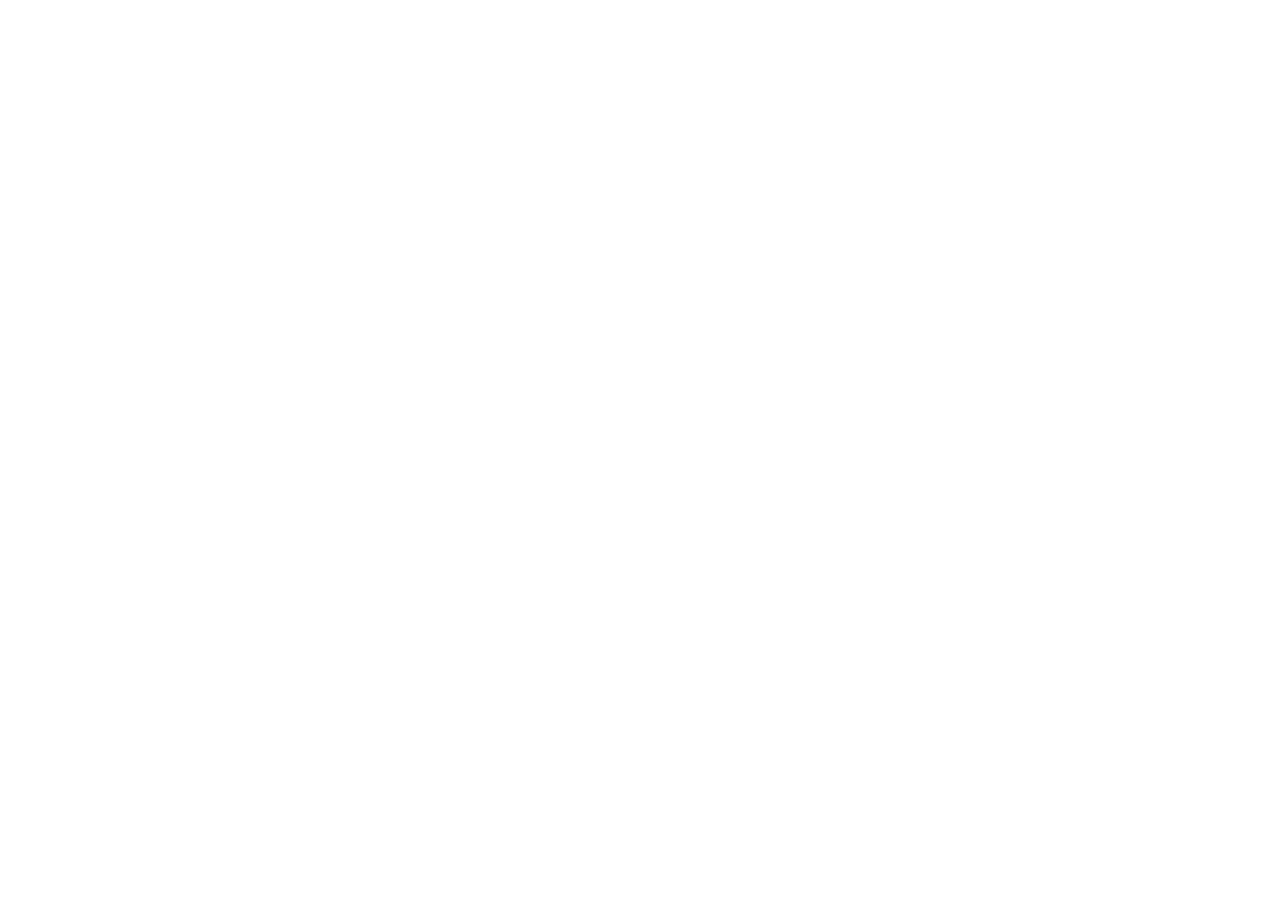
==== index.html @ 5fcd0a40 "comit" ====
<!DOCTYPE html>
<html lang="en">

<head>
    <meta charset="UTF-8">
    <meta name="viewport" content="width=device-width, initial-scale=1.0">
    <meta http-equiv="X-UA-Compatible" content="ie=edge">
    <title>Document</title>
</head>

<body>

</body>

</html>
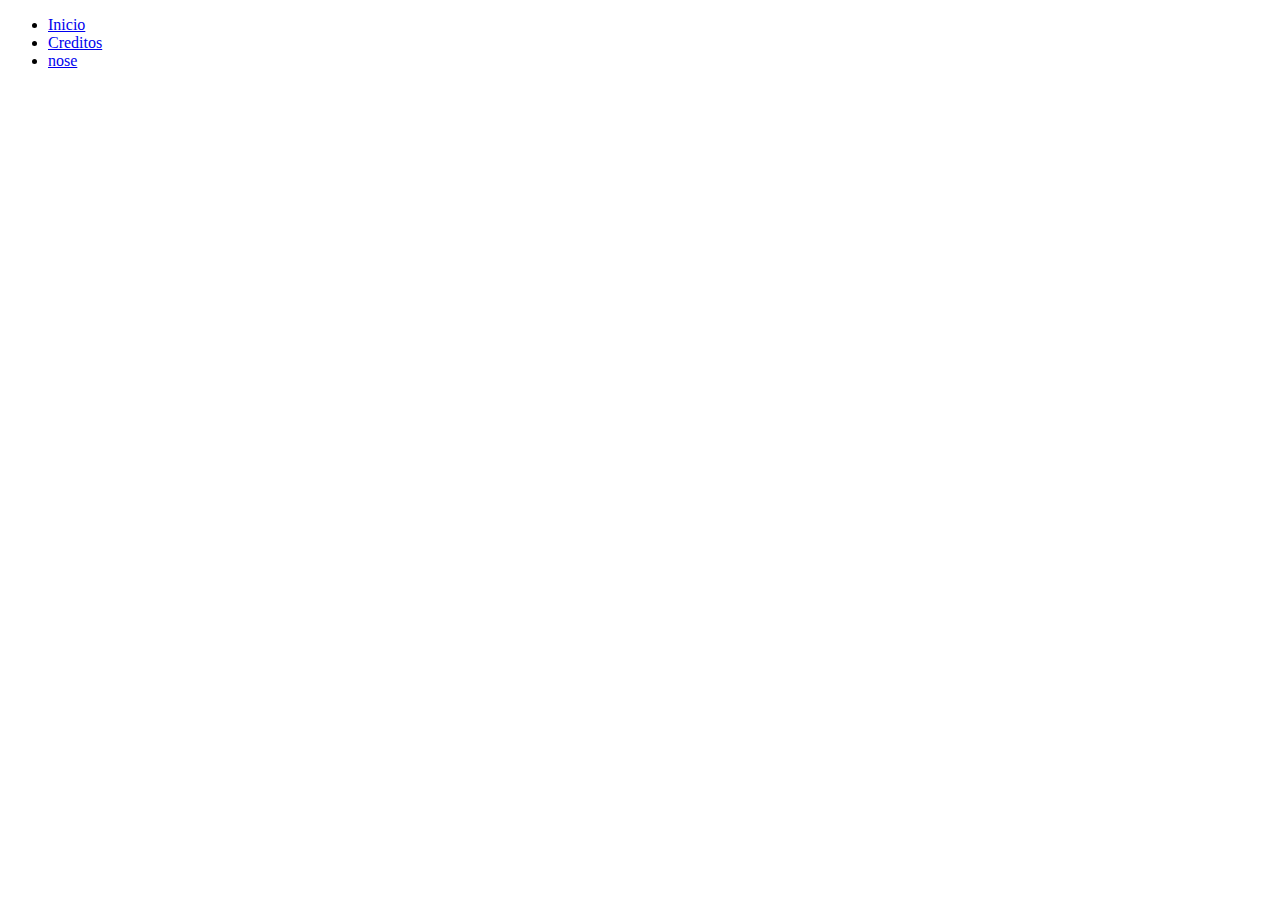
==== commit 4cd6a046: "commit" ====
--- a/index.html
+++ b/index.html
@@ -1,14 +1,38 @@
 <!DOCTYPE html>
-<html lang="en">
+<html lang="es">
 
 <head>
     <meta charset="UTF-8">
+    <meta name="keywords" content="develop,CV">
+    <meta name="description" content="this is a Cv of the student joaquin emiliano Gomez Santoyo">
+    <meta name="author" content="Joaquin Emiliano Gomez Santoyo">
+    <link rel="stylesheet" type="text/css" href="style.css">
     <meta name="viewport" content="width=device-width, initial-scale=1.0">
-    <meta http-equiv="X-UA-Compatible" content="ie=edge">
-    <title>Document</title>
+    <link rel="shotcut icon" type="image/x-icon" href="Source/favicon.ico">
+    <title>CV</title>
 </head>
 
 <body>
+    <header>
+        <nav>
+            <ul>
+                <li><a href="index.html">Inicio</a></li>
+                <li><a href="creditos.html">Creditos</a></li>
+                <li><a href="#">nose</a></li>
+            </ul>
+        </nav>
+    </header>
+
+    <section>
+
+    </section>
+
+    <article></article>
+
+    <footer>
+        <section class="contacto"></section>
+        <section class="redes-sociales"></section>
+    </footer>
 
 </body>
 
--- a/style.css
+++ b/style.css
@@ -0,0 +1,5 @@
+body {
+    background: url('source/leaves.png');
+    background-repeat: repeat;
+    background-attachment: fixed;
+}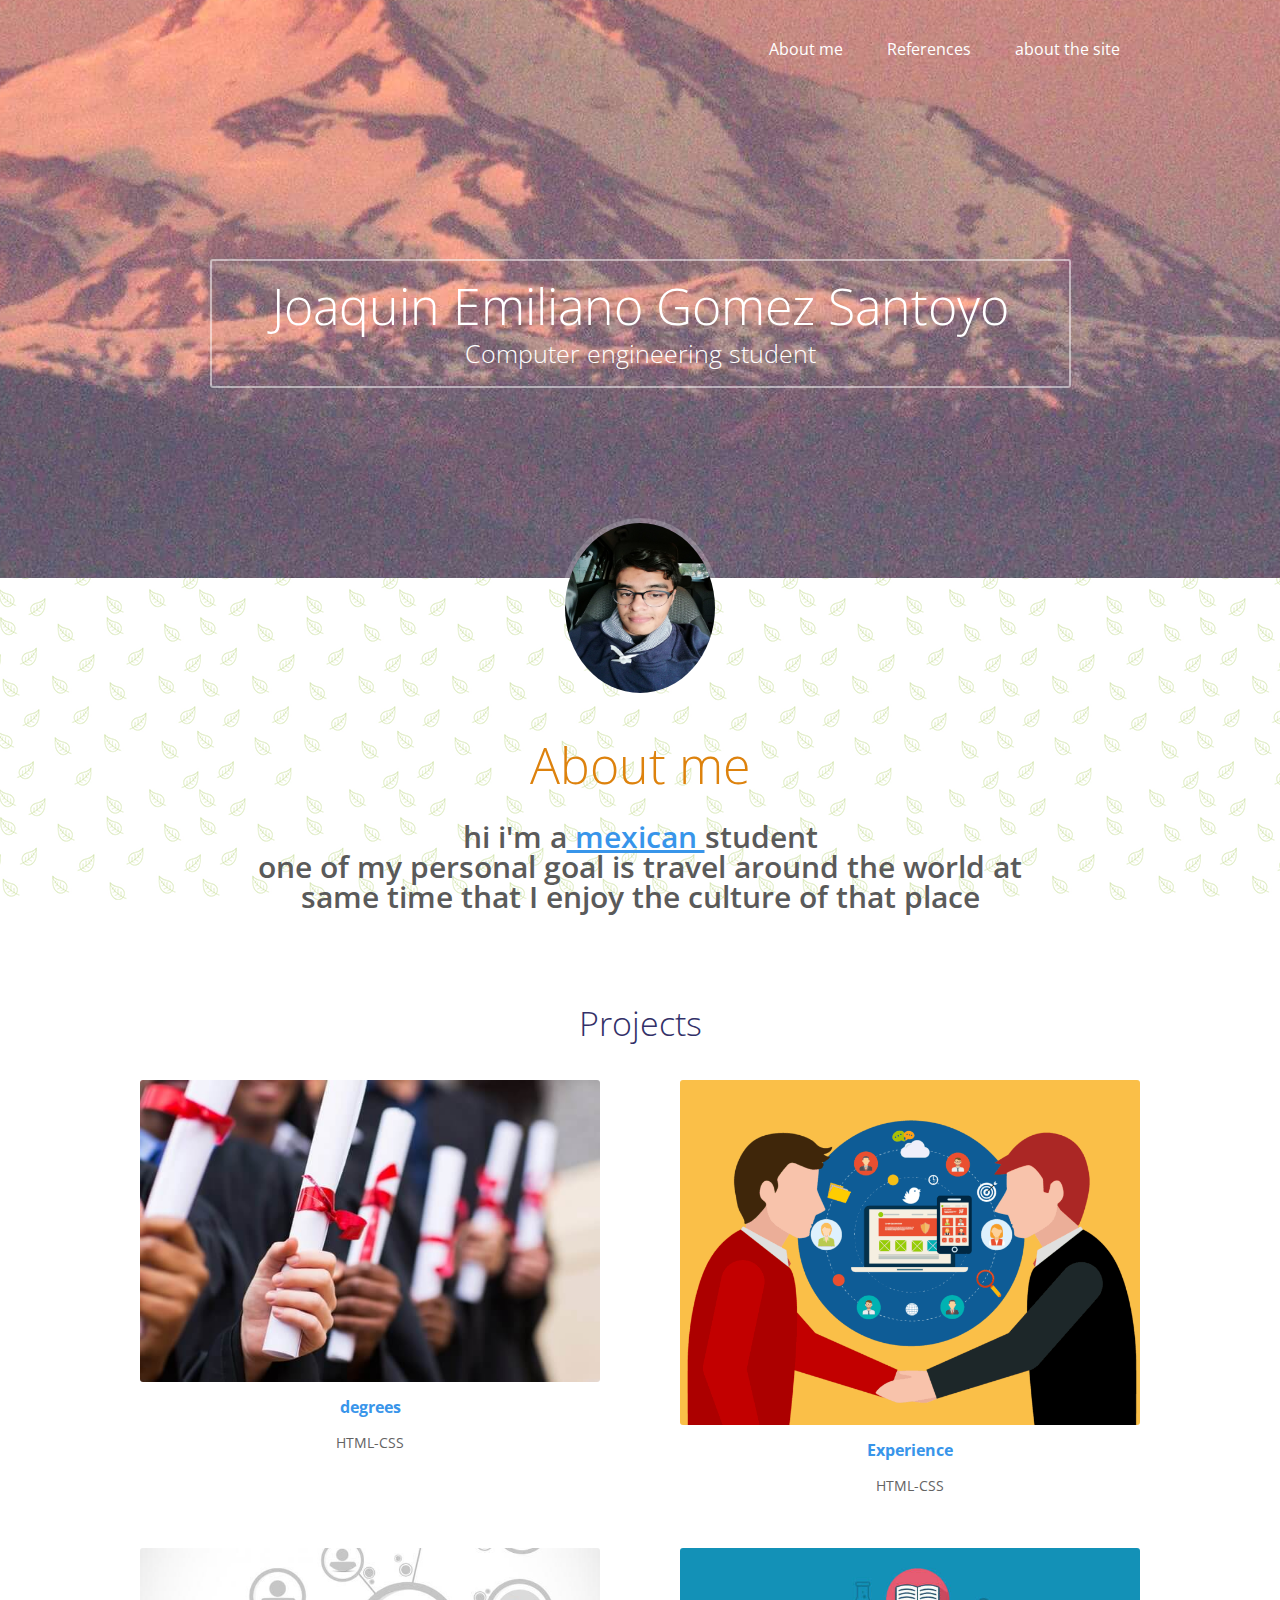
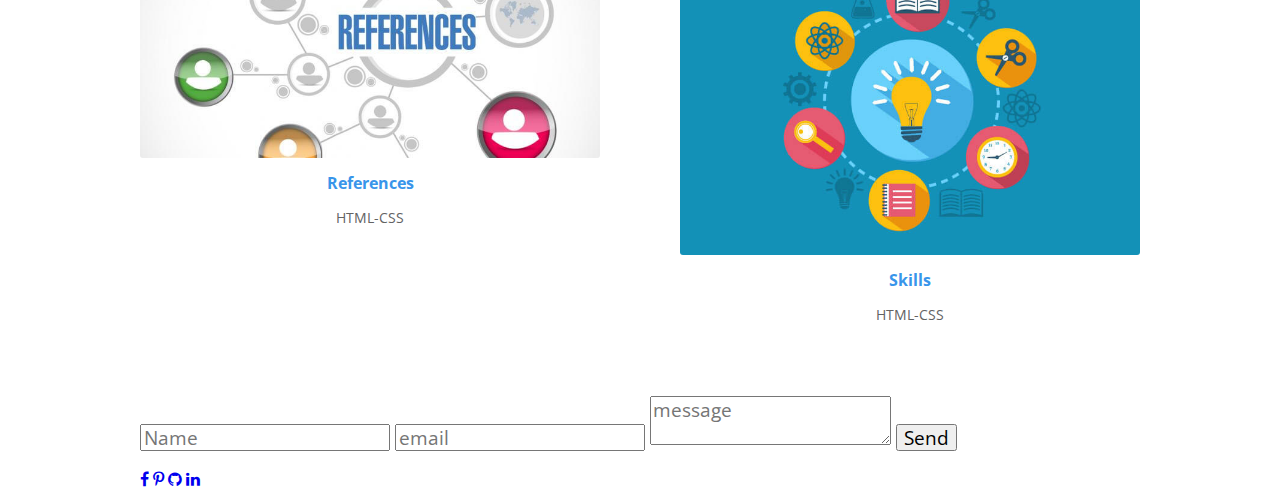
==== commit a860c2db: "commit ya casi" ====
--- a/index.html
+++ b/index.html
@@ -6,7 +6,10 @@
     <meta name="keywords" content="develop,CV">
     <meta name="description" content="this is a Cv of the student joaquin emiliano Gomez Santoyo">
     <meta name="author" content="Joaquin Emiliano Gomez Santoyo">
-    <link rel="stylesheet" type="text/css" href="style.css">
+    <link href="https://fonts.googleapis.com/css?family=Open+Sans:300,400,600,600i,700&display=swap" rel="stylesheet">
+    <link rel="stylesheet" href="css/normalize.css">
+    <link rel="stylesheet" href="css/style.css">
+    <link rel="stylesheet" href="css/font-awesome.min.css">
     <meta name="viewport" content="width=device-width, initial-scale=1.0">
     <link rel="shotcut icon" type="image/x-icon" href="Source/favicon.ico">
     <title>CV</title>
@@ -14,26 +17,111 @@
 
 <body>
     <header>
-        <nav>
-            <ul>
-                <li><a href="index.html">Inicio</a></li>
-                <li><a href="creditos.html">Creditos</a></li>
-                <li><a href="#">nose</a></li>
-            </ul>
-        </nav>
+        <div class="container">
+            <nav class="menu">
+                <a href="#">About me</a>
+                <a href="#">References</a>
+                <a href="#">about the site</a>
+            </nav>
+
+            <div class="text-Container">
+                <div class="text">
+                    <h1 class="Name">Joaquin Emiliano Gomez Santoyo</h1>
+                    <h2 class="Profession">Computer engineering student</h2>
+                </div>
+            </div>
+        </div>
     </header>
 
-    <section>
+    <section class="main">
+        <section class="About">
+            <div class="container">
+                <div class="Photo">
+                    <img src="Source/Joaquin.jpg" width="115" alt="Joaquin Santoyo">
+                </div>
+                <div class="text">
+                    <h3 class="tittle">About me</h3>
+                    <p class="Me">hi i'm a<span class="bold"> mexican </span> student <br> one of my personal goal is travel around the world at same time that I enjoy the culture of that place
+
+                    </p>
+                </div>
+            </div>
+        </section>
+        <section class="Projects">
+            <div class="container">
+                <h3 class="tittle">Projects</h3>
+                <div class="container-projects">
+                    <div class="Project">
+                        <div class="thumb">
+                            <img src="Source/degrees of study.jpg" alt="Joaquin Santoyo degrees">
+                        </div>
+                        <div class="description">
+                            <p class="name">degrees</p>
+                            <p class="category">HTML-CSS</p>
+                        </div>
+                    </div>
+
+                    <div class="Project">
+                        <div class="thumb">
+                            <img src="Source/experience.png" alt="Joaquin Santoyo Experience">
+                        </div>
+                        <div class="description">
+                            <p class="name">Experience</p>
+                            <p class="category">HTML-CSS</p>
+                        </div>
+                    </div>
+
+                    <div class="Project">
+                        <div class="thumb">
+                            <img src="Source/references.jpg" alt="Joaquin Santoyo References">
+                        </div>
+                        <div class="description">
+                            <p class="name">References</p>
+                            <p class="category">HTML-CSS</p>
+                        </div>
+                    </div>
+
+                    <div class="Project">
+                        <div class="thumb">
+                            <img src="Source/skills.jpg" alt="Joaquin Santoyo references">
+                        </div>
+                        <div class="description">
+                            <p class="name">Skills</p>
+                            <p class="category">HTML-CSS</p>
+                        </div>
+                    </div>
+
+                </div>
+            </div>
+        </section>
 
     </section>
 
-    <article></article>
+    <footer>
+        <section class="Contact">
+            <div class="container">
+                <h3 class="tittle">
+                    <form action="" class="form">
+                        <input type="text" name="name" placeholder="Name" required>
+                        <input type="email" name="email" placeholder="email" required>
+                        <textarea name="message" placeholder="message"></textarea>
+                        <input type="submit" value="Send" class="button">
+                    </form>
+                </h3>
+            </div>
+        </section>
 
-    <footer>
-        <section class="contacto"></section>
-        <section class="redes-sociales"></section>
+        <section class="Social-media">
+            <div class="container">
+                <a href="https://www.facebook.com/joaquin.gomezsantoyo" class="facebook"><i class="fa fa-facebook" ></i></a>
+                <a href="https://www.pinterest.com.mx/joaquin_santoyo/" class="pinterest"><i class="fa fa-pinterest-p" ></i></a>
+                <a href="https://github.com/jackonprogramming" class="github"><i class="fa fa-github" ></i></a>
+                <a href="https://www.linkedin.com/in/joaquin-santoyo/" class="linkedin"><i class="fa fa-linkedin" ></i></a>
+
+            </div>
+        </section>
+
     </footer>
-
 </body>
 
 </html>--- a/css/style.css
+++ b/css/style.css
@@ -0,0 +1,184 @@
+* {
+    -webkit-box-sizing: border-box;
+    -moz-box-sizing: border-box;
+    box-sizing: border-box;
+}
+
+body {
+    background: url('../Source/leaves.png');
+    background-repeat: repeat;
+    background-attachment: fixed;
+    font-family: "Open Sans", sans-serif;
+    font-size: 16px;
+}
+
+.container {
+    width: 90%;
+    max-width: 1000px;
+    margin: auto;
+    overflow: hidden;
+}
+
+
+/* header*/
+
+header {
+    background: url(../Source/sean-martin.jpg);
+    background-position: center;
+    background-repeat: no repeat;
+    max-height: 600px;
+}
+
+header .menu {
+    margin: 40px 0;
+    text-align: right;
+}
+
+header .menu a {
+    margin: 0 20px;
+    color: #fff;
+    padding-bottom: 9px;
+    display: inline-block;
+    text-decoration: none;
+    border-bottom: 2px solid transparent;
+    font-size: 1em;
+}
+
+header .menu a:hover {
+    border-bottom: 2px solid #fff;
+}
+
+header .text-Container {
+    display: flex;
+    justify-content: center;
+    align-content: center;
+    margin: 190px 0;
+}
+
+header .text-Container .text {
+    border: 2px solid rgba(255, 255, 255, 0.5);
+    border-radius: 3px;
+    display: inline-block;
+    text-align: center;
+    padding: 20px 60px;
+}
+
+header .text-Container .text h1,
+header .text-Container .text h2 {
+    color: #fff;
+    font-weight: 300;
+    margin: 0;
+}
+
+header .text-Container .text .Name {
+    margin-bottom: 10px;
+    font-size: 50px;
+    line-height: 50px;
+}
+
+header .text-Container .text .Profession {
+    font-size: 25px;
+    line-height: 25px;
+}
+
+
+/* main */
+
+.main .container {
+    overflow: visible;
+}
+
+.main .About {
+    text-align: center;
+}
+
+.main .About .Photo {
+    margin-top: -60px;
+}
+
+.main .About .Photo img {
+    width: 160px;
+    height: 180px;
+    vertical-align: top;
+    border-radius: 50%;
+    border: 5px solid rgba(255, 255, 255, 0.2);
+}
+
+.main .About .text {
+    color: #5a5a5a;
+    font-weight: 600;
+    font-size: 1em;
+    line-height: 30px;
+    width: 80%;
+    margin: 40px auto 60px auto;
+}
+
+.main .About .text .tittle {
+    font-size: 50px;
+    line-height: 34px;
+    margin-bottom: 40px;
+    font-weight: 300;
+    color: #dd820d;
+    text-align: center;
+}
+
+.main .About .text .Me {
+    font-size: 30px;
+}
+
+.main .About .text .bold {
+    color: #3895ea;
+    text-decoration: underline;
+}
+
+.main .Projects .container {
+    overflow: hidden;
+}
+
+.main .Projects .tittle {
+    font-size: 34px;
+    line-height: 34px;
+    margin-bottom: 40px;
+    font-weight: 300;
+    color: #323068;
+    text-align: center;
+}
+
+.main .Projects .container-projects {
+    display: flex;
+    flex-direction: row;
+    flex-wrap: wrap;
+    justify-content: space-between;
+}
+
+.main .Projects .container-projects .Project {
+    background-color: #fff;
+    width: 46%;
+    margin-bottom: 40px;
+}
+
+.main .Projects .container-projects .Project .thumb {
+    width: 100%;
+    margin-bottom: 10px;
+}
+
+.main .Projects .container-projects .Project .thumb img {
+    width: 100%;
+    vertical-align: top;
+    border-radius: 3px;
+}
+
+.main .Projects .container-projects .Project .description {
+    text-align: center;
+}
+
+.main .Projects .container-projects .Project .description .name {
+    font-weight: 700;
+    color: #3895ea;
+    margin-bottom: 18px;
+}
+
+.main .Projects .container-projects .Project .description .category {
+    font-size: 14px;
+    color: #636363;
+}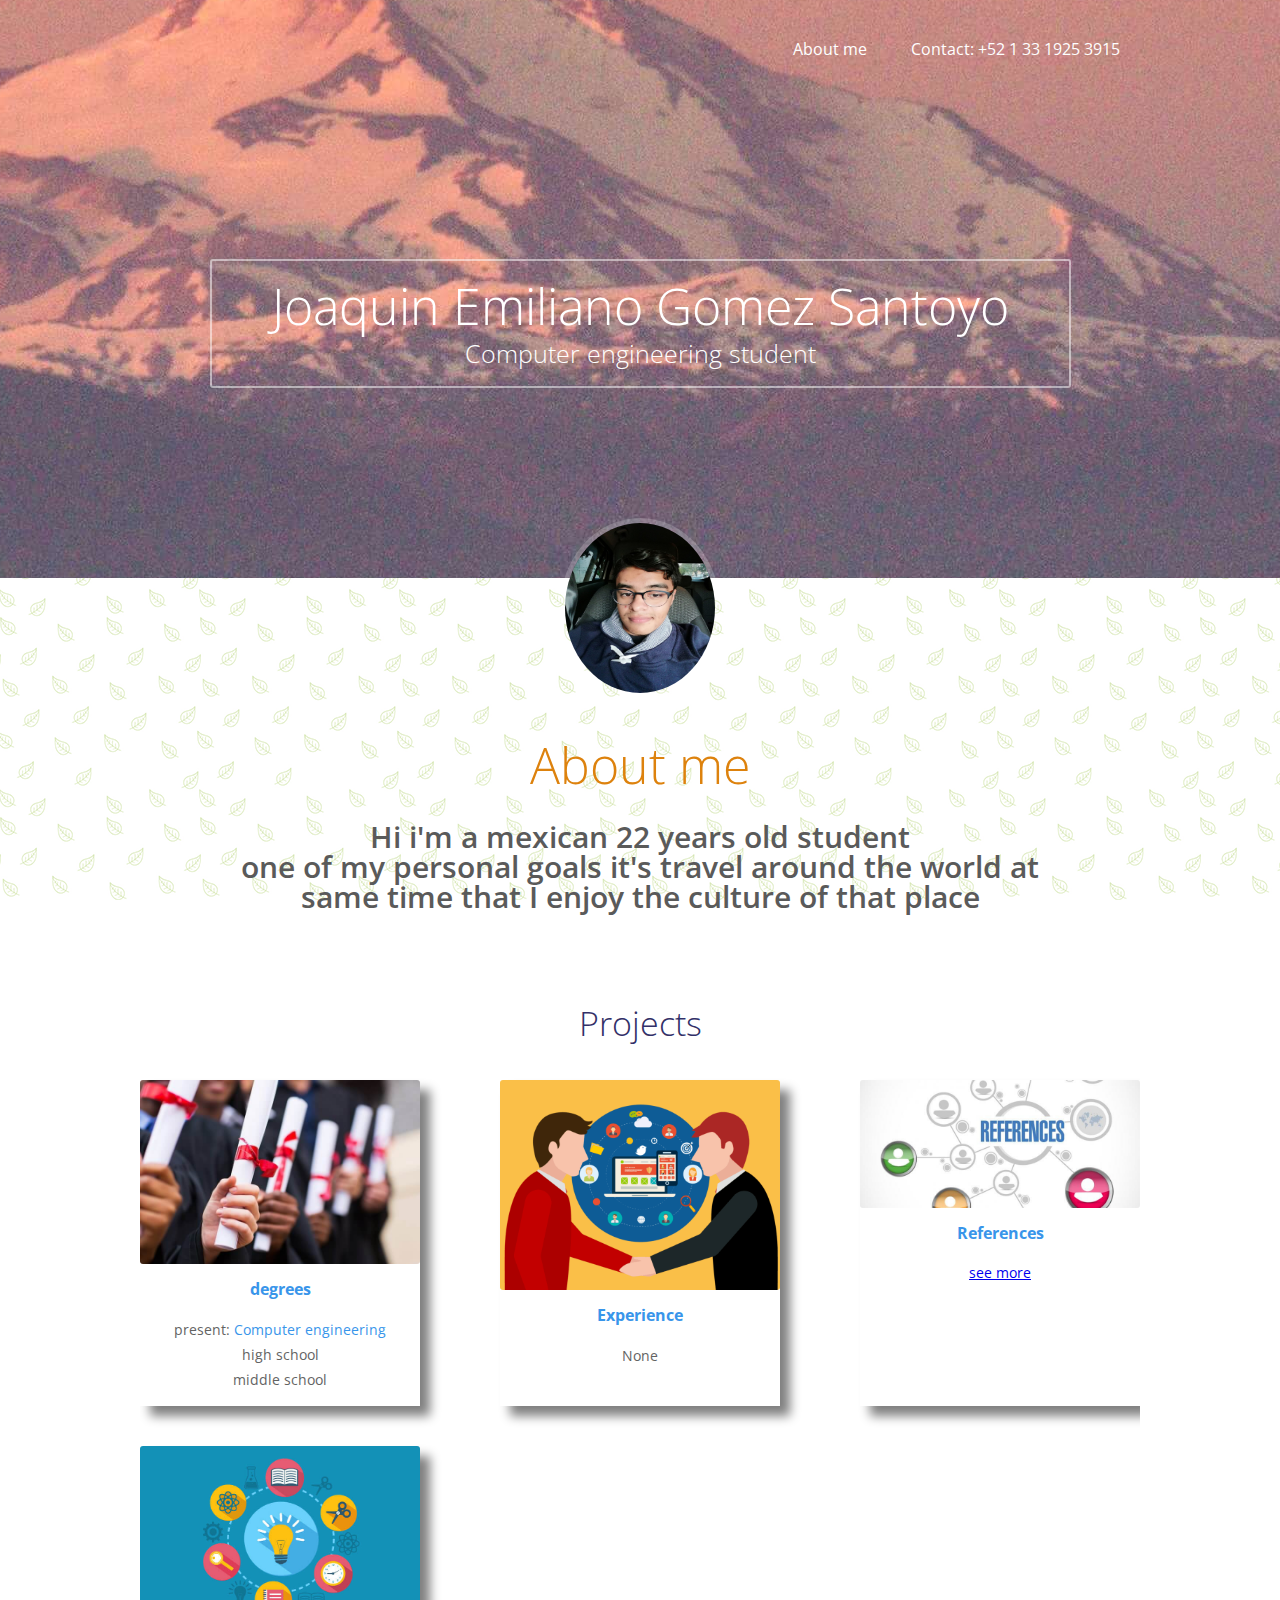
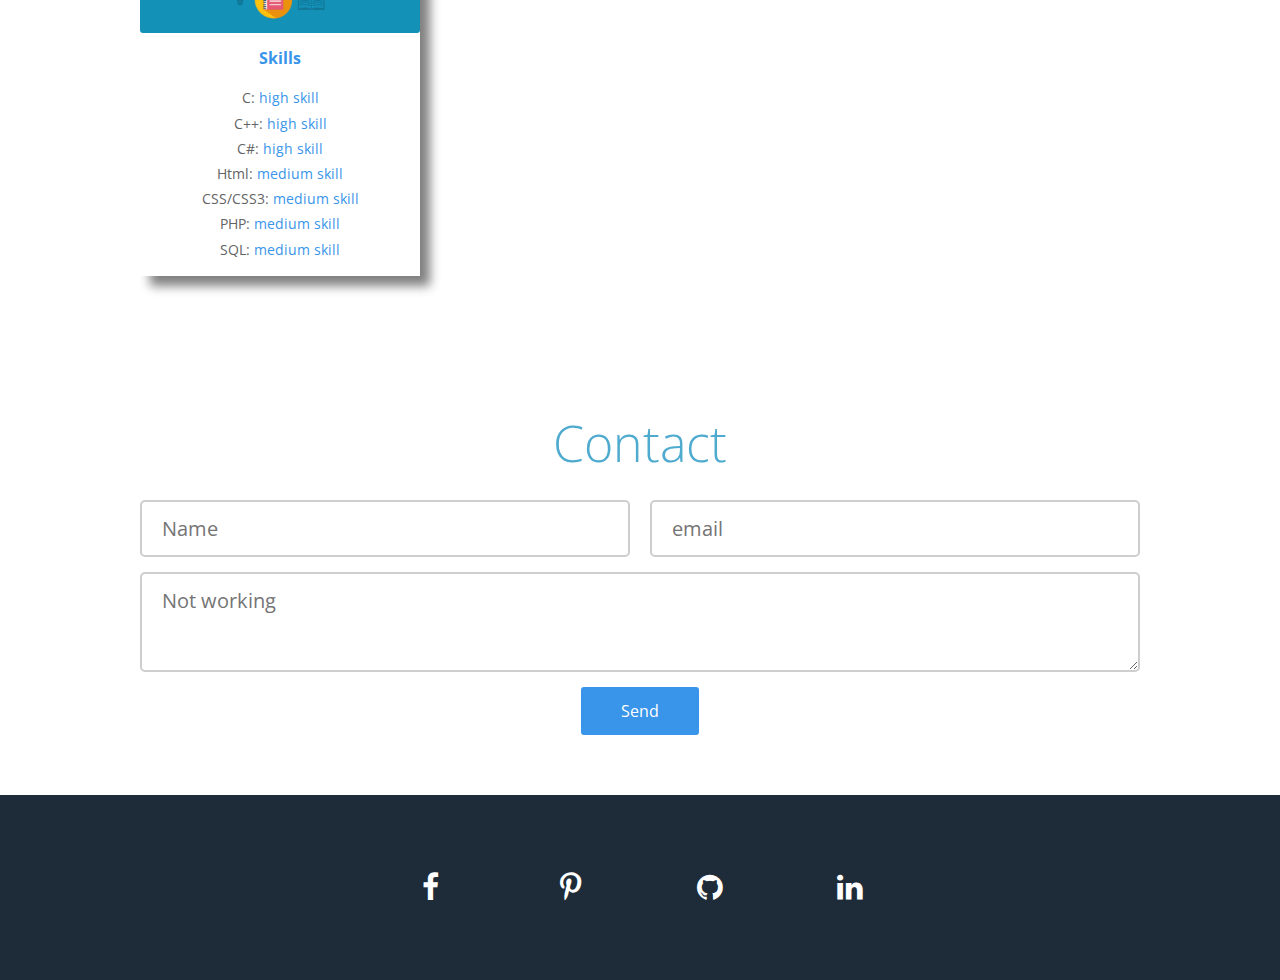
==== commit d286d731: "final" ====
--- a/index.html
+++ b/index.html
@@ -20,8 +20,7 @@
         <div class="container">
             <nav class="menu">
                 <a href="#">About me</a>
-                <a href="#">References</a>
-                <a href="#">about the site</a>
+                <a href="#">Contact: +52 1 33 1925 3915</a>
             </nav>
 
             <div class="text-Container">
@@ -41,7 +40,7 @@
                 </div>
                 <div class="text">
                     <h3 class="tittle">About me</h3>
-                    <p class="Me">hi i'm a<span class="bold"> mexican </span> student <br> one of my personal goal is travel around the world at same time that I enjoy the culture of that place
+                    <p class="Me">Hi i'm a mexican 22 years old student <br> one of my personal goals it's travel around the world at same time that I enjoy the culture of that place
 
                     </p>
                 </div>
@@ -57,7 +56,7 @@
                         </div>
                         <div class="description">
                             <p class="name">degrees</p>
-                            <p class="category">HTML-CSS</p>
+                            <p class="category">present: <span class="bold">Computer engineering</span><br> high school<br>middle school </p>
                         </div>
                     </div>
 
@@ -67,7 +66,7 @@
                         </div>
                         <div class="description">
                             <p class="name">Experience</p>
-                            <p class="category">HTML-CSS</p>
+                            <p class="category">None</p>
                         </div>
                     </div>
 
@@ -77,7 +76,7 @@
                         </div>
                         <div class="description">
                             <p class="name">References</p>
-                            <p class="category">HTML-CSS</p>
+                            <p class="category"><a href="References.html">see more</a></p>
                         </div>
                     </div>
 
@@ -87,9 +86,14 @@
                         </div>
                         <div class="description">
                             <p class="name">Skills</p>
-                            <p class="category">HTML-CSS</p>
+                            <p class="category">
+                                C: <span class="bold">high skill</span><br> C++: <span class="bold">high skill</span><br> C#: <span class="bold">high skill</span><br> Html: <span class="bold">medium skill</span><br> CSS/CSS3: <span class="bold">medium skill</span><br>PHP:
+                                <span class="bold">medium skill</span><br> SQL: <span class="bold">medium skill</span><br>
+                            </p>
                         </div>
                     </div>
+
+
 
                 </div>
             </div>
@@ -100,23 +104,22 @@
     <footer>
         <section class="Contact">
             <div class="container">
-                <h3 class="tittle">
-                    <form action="" class="form">
-                        <input type="text" name="name" placeholder="Name" required>
-                        <input type="email" name="email" placeholder="email" required>
-                        <textarea name="message" placeholder="message"></textarea>
-                        <input type="submit" value="Send" class="button">
-                    </form>
-                </h3>
+                <h3 class="tittle">Contact</h3>
+                <form action="" class="form">
+                    <input type="text" name="name" placeholder="Name" required>
+                    <input type="email" name="email" placeholder="email" required>
+                    <textarea name="message" placeholder="Not working"></textarea>
+                    <input type="submit" value="Send" class="button">
+                </form>
             </div>
         </section>
 
         <section class="Social-media">
             <div class="container">
-                <a href="https://www.facebook.com/joaquin.gomezsantoyo" class="facebook"><i class="fa fa-facebook" ></i></a>
-                <a href="https://www.pinterest.com.mx/joaquin_santoyo/" class="pinterest"><i class="fa fa-pinterest-p" ></i></a>
-                <a href="https://github.com/jackonprogramming" class="github"><i class="fa fa-github" ></i></a>
-                <a href="https://www.linkedin.com/in/joaquin-santoyo/" class="linkedin"><i class="fa fa-linkedin" ></i></a>
+                <a href="https://www.facebook.com/joaquin.gomezsantoyo" class="facebook" target="_blank"><i class="fa fa-facebook" ></i></a>
+                <a href="https://www.pinterest.com.mx/joaquin_santoyo/" class="pinterest" target="_blank"><i class="fa fa-pinterest-p" ></i></a>
+                <a href="https://github.com/jackonprogramming" class="github" target="_blank"><i class="fa fa-github" ></i></a>
+                <a href="https://www.linkedin.com/in/joaquin-santoyo/" class="linkedin" target="_blank"><i class="fa fa-linkedin" ></i></a>
 
             </div>
         </section>
--- a/css/style.css
+++ b/css/style.css
@@ -2,6 +2,8 @@
     -webkit-box-sizing: border-box;
     -moz-box-sizing: border-box;
     box-sizing: border-box;
+    min-width: auto;
+    max-width: auto;
 }
 
 body {
@@ -153,8 +155,10 @@
 
 .main .Projects .container-projects .Project {
     background-color: #fff;
-    width: 46%;
+    width: 28%;
     margin-bottom: 40px;
+    box-shadow: 10px 10px 10px grey;
+    overflow: visible;
 }
 
 .main .Projects .container-projects .Project .thumb {
@@ -172,6 +176,10 @@
     text-align: center;
 }
 
+.main .Projects .container-projects .Project .description .bold {
+    color: #3895ea;
+}
+
 .main .Projects .container-projects .Project .description .name {
     font-weight: 700;
     color: #3895ea;
@@ -181,4 +189,131 @@
 .main .Projects .container-projects .Project .description .category {
     font-size: 14px;
     color: #636363;
+    line-height: 1.8em;
+}
+
+footer .Contact {
+    padding: 60px 0;
+}
+
+footer .Contact .tittle {
+    font-size: 50px;
+    line-height: 34px;
+    margin-bottom: 40px;
+    font-weight: 300;
+    color: #48a7ccf6;
+    text-align: center;
+}
+
+footer .Contact .form {
+    display: flex;
+    flex-wrap: wrap;
+    justify-content: space-between;
+}
+
+footer .Contact .form input[type="text"],
+footer .Contact .form input[type="email"],
+footer .Contact .form textarea {
+    border: 2px solid #cecece;
+    border-radius: 5px;
+    padding: 15px 20px;
+    font-size: 20px;
+    color: #a4a4a4;
+}
+
+footer .Contact .form input[type="text"],
+footer .Contact .form input[type="email"] {
+    width: 49%;
+    margin-bottom: 15px;
+}
+
+footer .Contact .form input[type="text"]:focus,
+footer .Contact .form input[type="email"]:focus,
+footer .Contact .form textarea:focus {
+    border: 2px solid #3895ea;
+}
+
+footer .Contact .form textarea {
+    width: 100%;
+    height: 100px;
+    min-width: 100%;
+    max-width: 100%;
+    min-height: 100px;
+    max-height: 300px;
+    margin-bottom: 15px;
+}
+
+footer .Contact .form .button {
+    margin: auto;
+    background: #3895ea;
+    color: #fff;
+    border: none;
+    border-radius: 3px;
+    padding: 15px 40px;
+    cursor: pointer;
+}
+
+footer .Contact .form .button:hover {
+    background: #387bea;
+}
+
+footer .Social-media {
+    background: #1e2b38;
+    padding: 60px 0;
+}
+
+footer .Social-media .container {
+    display: flex;
+    justify-content: center;
+}
+
+footer .Social-media a {
+    color: #fff;
+    text-align: center;
+    width: 100px;
+    display: block;
+    padding: 15px 0;
+    border-radius: 3px;
+    font-size: 30px;
+    margin: 0 20px;
+}
+
+footer .Social-media .facebook:hover {
+    background: #3b5998;
+}
+
+footer .Social-media .pinterest:hover {
+    background: #bd081c;
+}
+
+footer .Social-media .github:hover {
+    background: #333;
+}
+
+footer .Social-media .linkedin:hover {
+    background: #5d7886;
+}
+
+@media screen and (max-width: 800px) {
+    header .menu {
+        text-align: center;
+    }
+    .main .Projects .container .Project {
+        width: 40%;
+    }
+}
+
+@media screen and (max-width: 800px) {
+    header .container .text .Name {
+        font-size: 35px;
+        ;
+    }
+    header .container .text .Profession {
+        font-size: 18px;
+        ;
+    }
+}
+
+.holis {
+    margin-top: 195px;
 }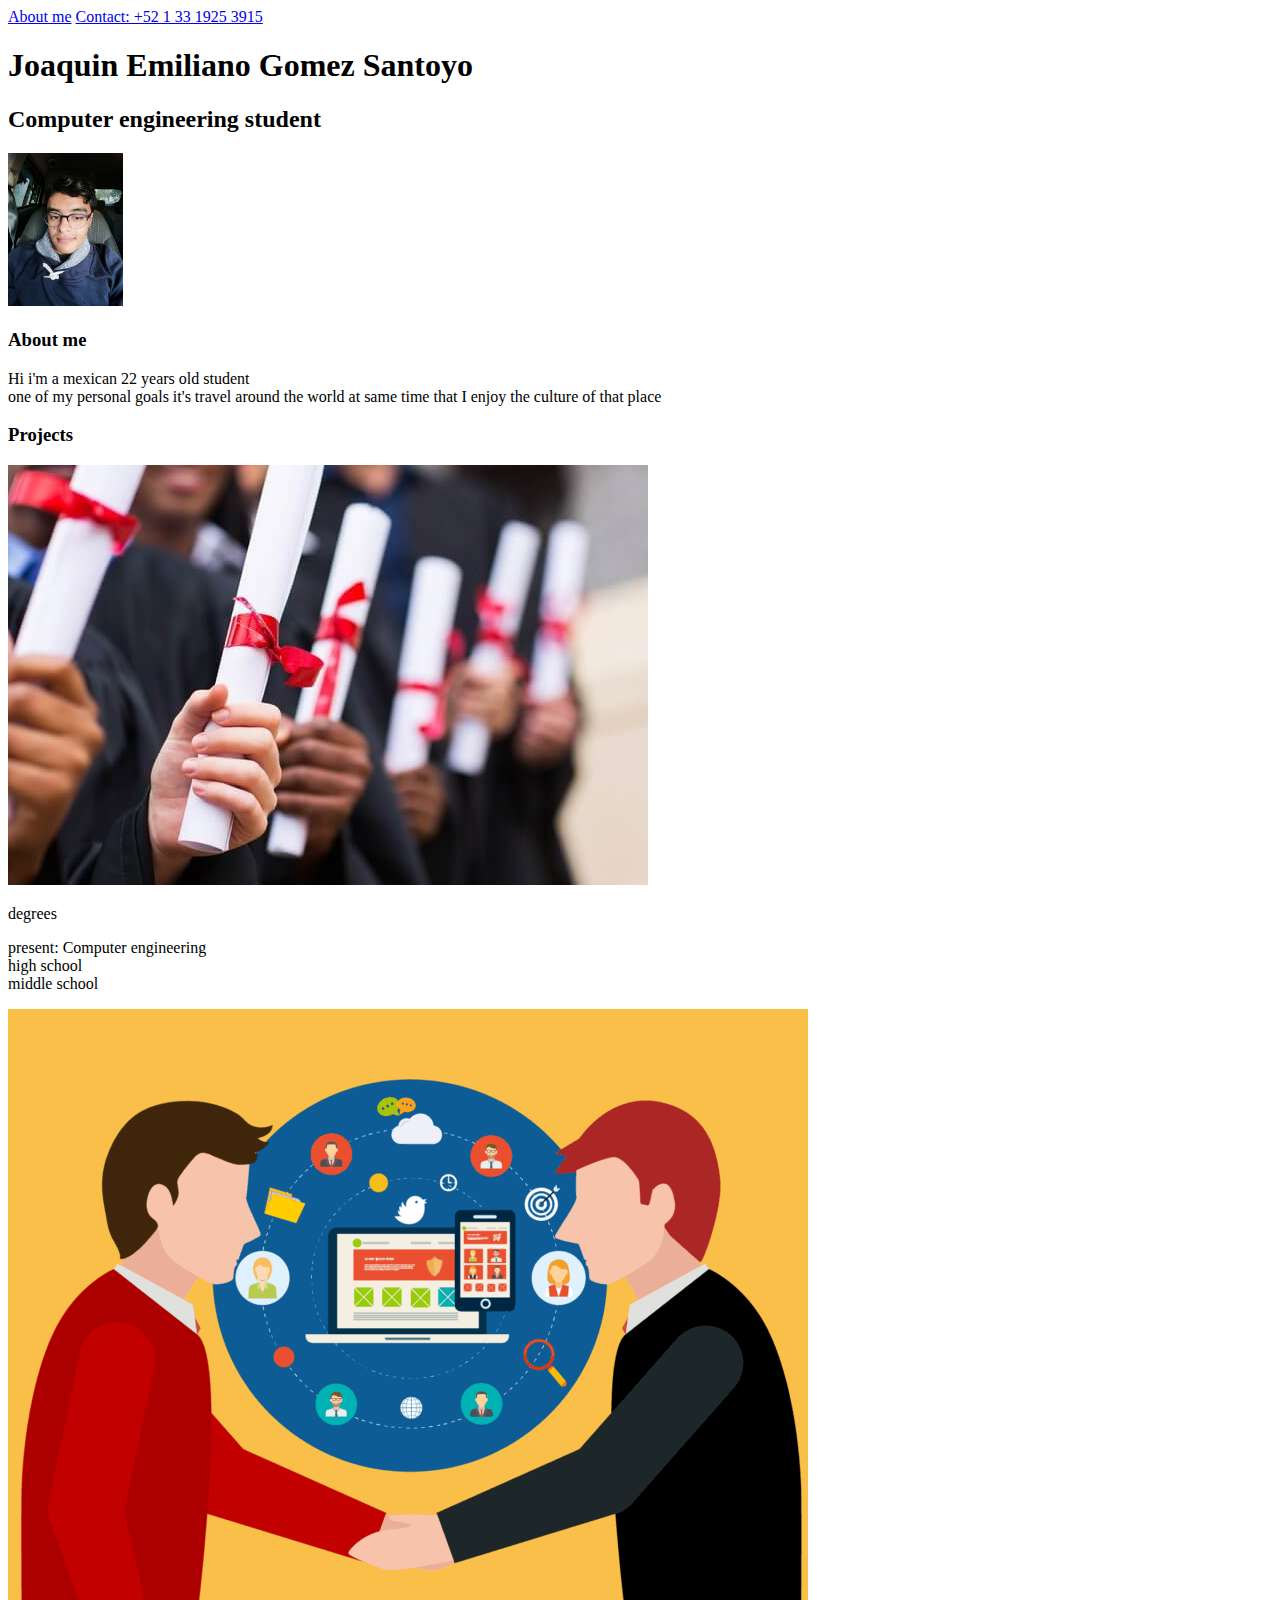
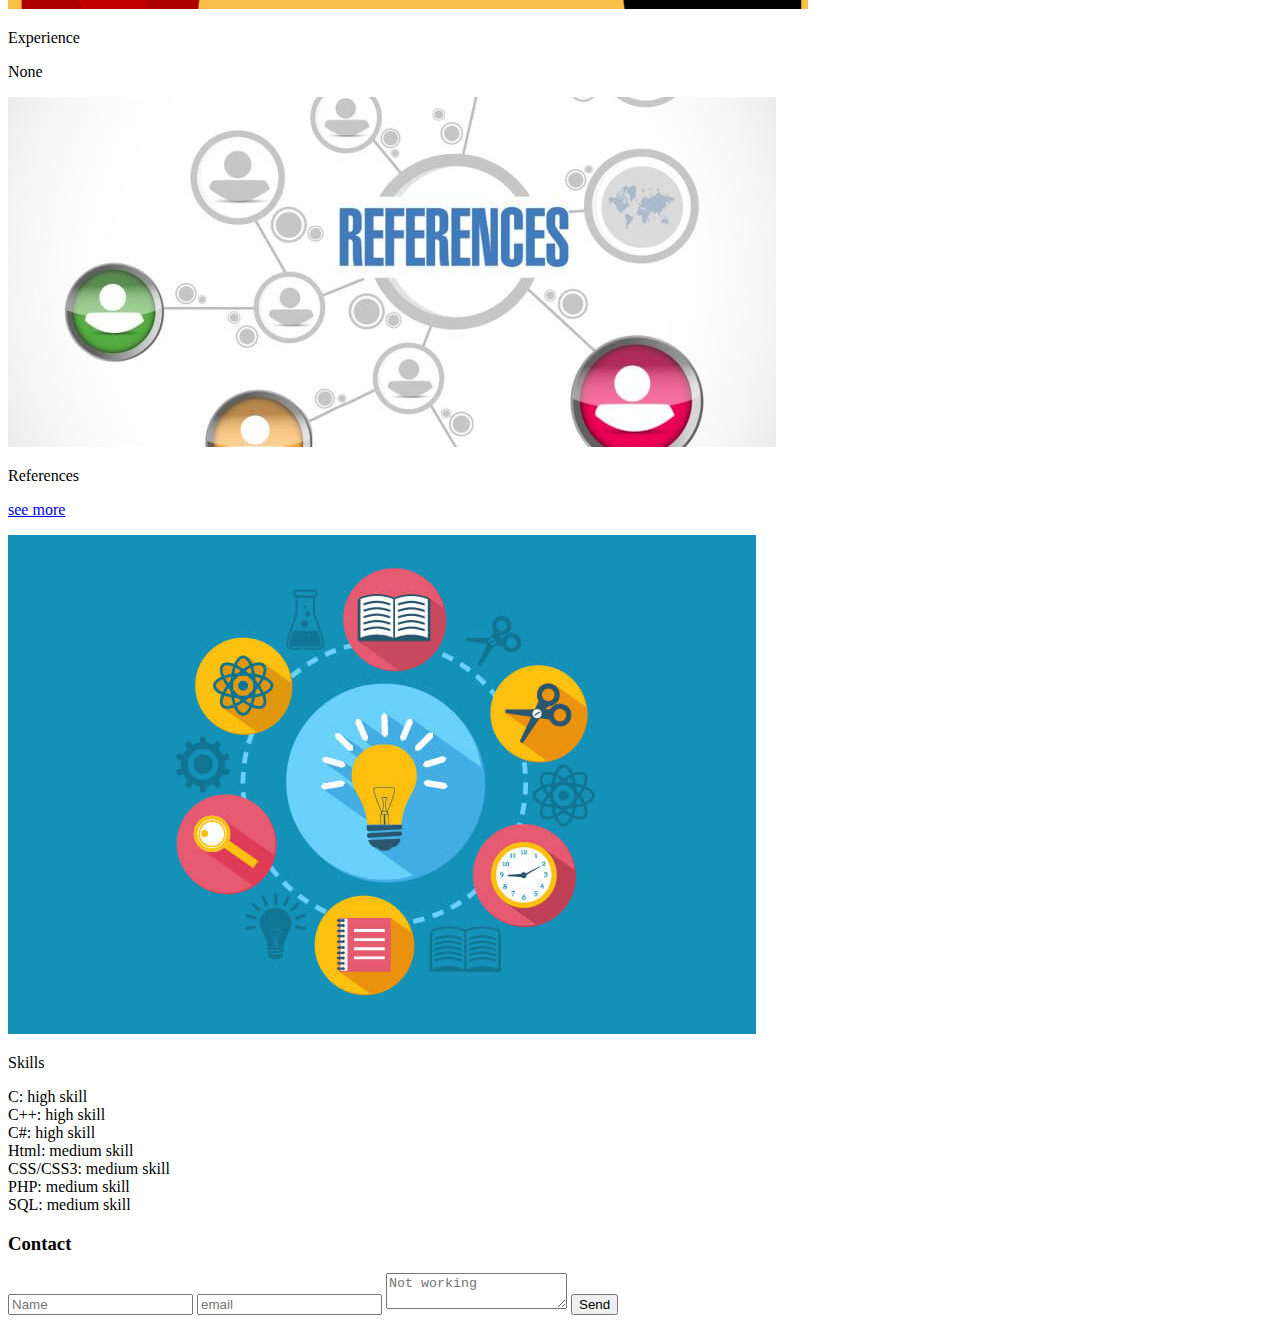
==== commit e1e26f29: "arreglado?" ====
--- a/index.html
+++ b/index.html
@@ -1,4 +1,5 @@
 <!DOCTYPE html>
+
 <html lang="es">
 
 <head>
